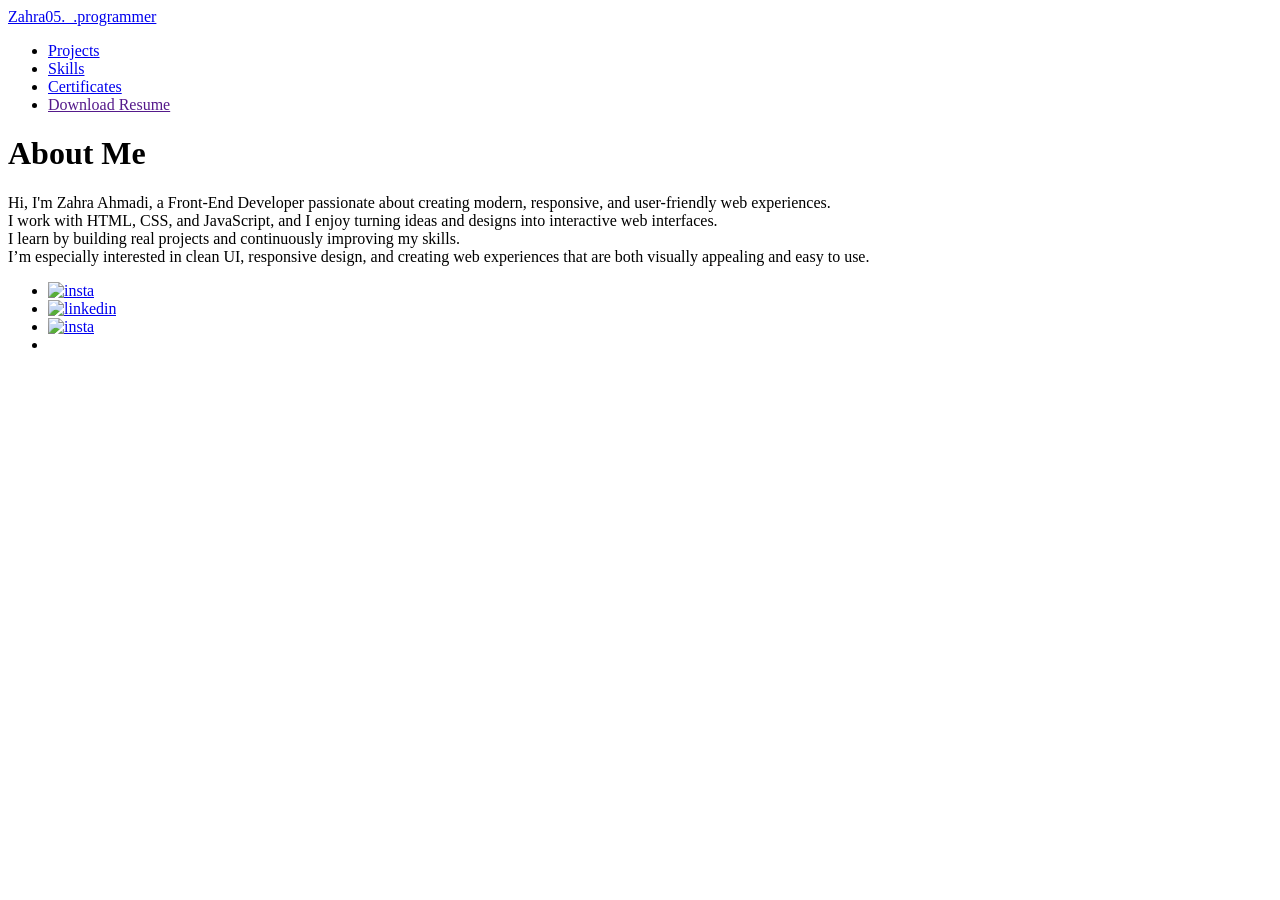
==== index.html @ 629c231f "Add sections" ====
<!doctype html>
<html lang="en">
  <head>
    <meta charset="UTF-8" />
    <meta name="viewport" content="width=device-width, initial-scale=1.0" />
    <title>Portfilo</title>
    <link rel="icon" href="imgs/logo.png" />
    <link rel="stylesheet" href="style.css" />
  </head>
  <body>
    <div class="container">
      <header>
        <a href="#" class="logo">Zahra05._.programmer</a>

        <ul>
          <li><a href="projects.html">Projects</a></li>
          <li><a href="skills.html">Skills</a></li>
          <li><a href="certi.html">Certificates</a></li>
          <li><a href="" download class="resume">Download Resume</a></li>
        </ul>
      </header>

      <div class="content">
        <h1>About Me</h1>
        <p>
          Hi, I'm Zahra Ahmadi, a Front-End Developer passionate about creating
          modern, responsive, and user-friendly web experiences.
          <br />
          I work with HTML, CSS, and JavaScript, and I enjoy turning ideas and
          designs into interactive web interfaces.
          <br />
          I learn by building real projects and continuously improving my
          skills.
          <br />
          I’m especially interested in clean UI, responsive design, and creating
          web experiences that are both visually appealing and easy to use.
        </p>
      </div>

      <ul class="icons">
        <li>
          <a href="https://github.com/zahraahmadi05"
            ><img src="imgs/github.png" alt="insta"
          /></a>
        </li>
        <li>
          <a href="https://www.linkedin.com/in/zahraahmadi2005/"
            ><img src="imgs/linkedin.png" alt="linkedin"
          /></a>
        </li>
        <li>
          <a href="#"><img src="imgs/insta.png" alt="insta" /></a>
        </li>
        <li>
          <a href="mailto:ahmadizahra2005@gmail.com"
            ><img src="imgs/email.png" alt=""
          /></a>
        </li>
      </ul>
    </div>
  </body>
</html>
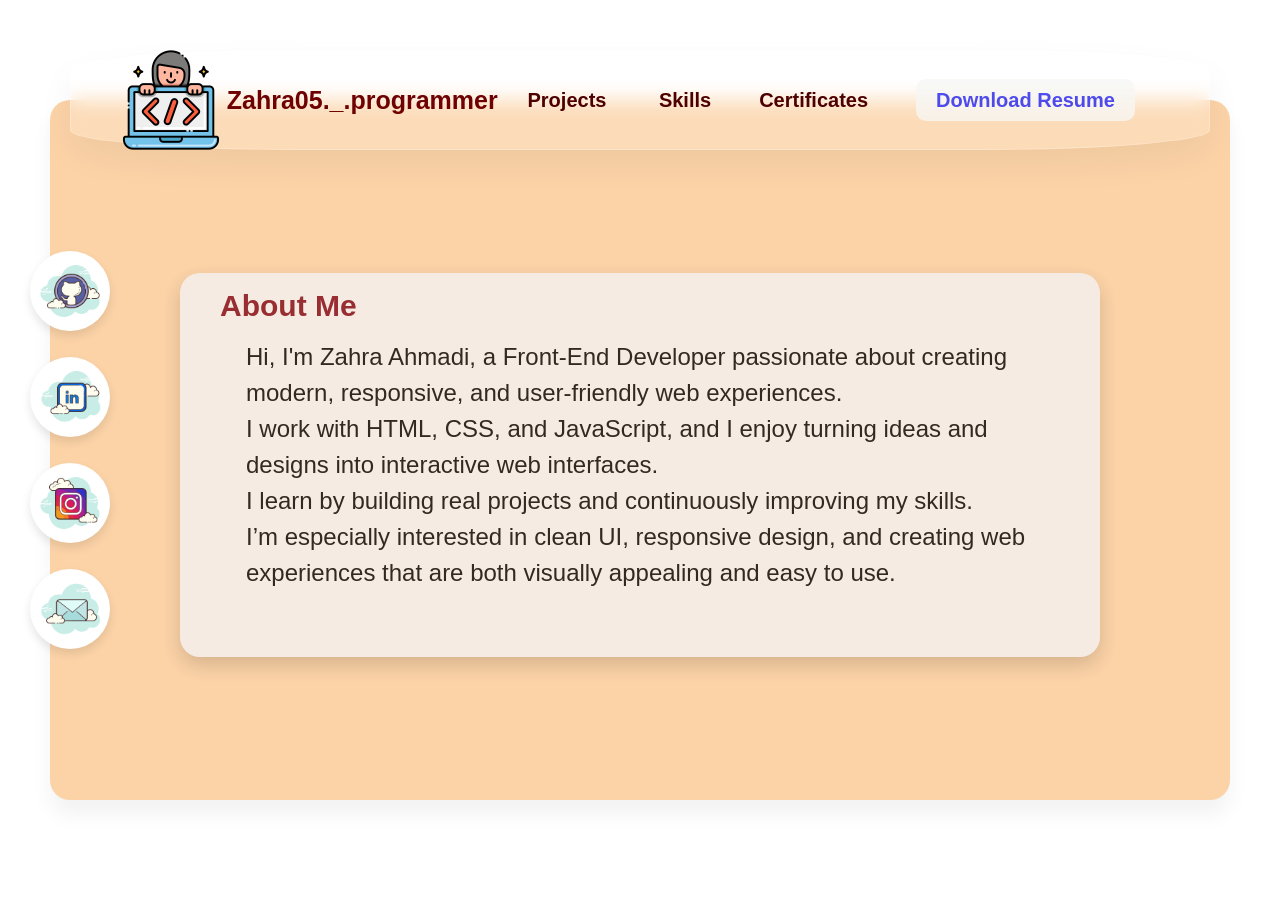
==== commit bafa0ebc: "Add logo" ====
--- a/index.html
+++ b/index.html
@@ -10,10 +10,14 @@
   <body>
     <div class="container">
       <header>
+        <img src="imgs/logo.png" alt="" />
         <a href="#" class="logo">Zahra05._.programmer</a>
 
         <ul>
-          <li><a href="projects.html">Projects</a></li>
+          <li>
+            <a href="projects.html">Projects</a>
+            <img class="project" src="imgs/projects.png" alt="" />
+          </li>
           <li><a href="skills.html">Skills</a></li>
           <li><a href="certi.html">Certificates</a></li>
           <li><a href="" download class="resume">Download Resume</a></li>
--- a/style.css
+++ b/style.css
@@ -0,0 +1,143 @@
+* {
+  margin: 0;
+  padding: 0;
+  box-sizing: border-box;
+  font-family: "Numans", sans-serif;
+}
+
+body {
+  display: flex;
+  justify-content: center;
+  align-items: center;
+  height: 100vh;
+}
+
+.container {
+  position: relative;
+  width: calc(100% - 100px);
+  height: calc(100vh - 200px);
+  background-color: #fcd3a7;
+  box-shadow: 0 15px 20px rgba(0, 0, 0, 0.05);
+  border-radius: 20px;
+  display: flex;
+  justify-content: center;
+  align-items: center;
+}
+
+header {
+  position: absolute;
+  height: 100px;
+  top: -50px;
+  left: 20px;
+  right: 20px;
+  background-color: rgba(255, 255, 255, 0.2);
+  display: flex;
+  justify-content: space-between;
+  align-items: center;
+  padding: 20px 50px;
+  box-shadow: 0 15px 35px rgba(0, 0, 0, 0.05);
+  border: 1px solid rgba(255, 255, 255, 0.25);
+  border-radius: 20%;
+  backdrop-filter: blur(10px);
+}
+
+header ul {
+  display: flex;
+}
+
+header .logo {
+  color: rgb(110, 1, 1);
+  font-size: 25px;
+  text-decoration: none;
+  font-weight: bolder;
+}
+
+header ul li {
+  list-style: none;
+  margin: 0 24px;
+}
+
+header ul a {
+  text-decoration: none;
+  color: rgb(78, 0, 0);
+  font-size: 20px;
+  font-weight: 600;
+}
+
+header ul a:hover {
+  color: blue;
+  transition: 0.5s;
+}
+
+header ul .resume {
+  color: rgb(34, 34, 239);
+  background: rgb(247, 247, 244);
+  border-radius: 10px;
+  padding: 10px 20px;
+  opacity: 80%;
+}
+
+header ul .resume:hover {
+  color: aquamarine;
+  background: black;
+  transition: 0.5s;
+}
+
+.content {
+  position: relative;
+  background: #f5f2f2;
+  box-shadow: 0 8px 20px rgba(0, 0, 0, 0.2);
+  width: 920px;
+  height: auto;
+  padding: 40px;
+  border-radius: 20px;
+  opacity: 80%;
+  margin-top: 30px;
+}
+
+.content h1 {
+  position: absolute;
+  top: 16px;
+  font-size: 30px;
+  color: #800514;
+  font-weight: 600;
+}
+
+.content p {
+  font-size: 24px;
+  padding: 26px;
+  line-height: 1.5;
+}
+
+.icons {
+  position: absolute;
+  left: -20px;
+  display: flex;
+  justify-content: center;
+  align-items: center;
+  flex-direction: column;
+}
+
+.icons li {
+  list-style: none;
+}
+
+.icons li a {
+  text-decoration: none;
+  width: 80px;
+  height: 80px;
+  background-color: #fff;
+  display: flex;
+  justify-content: center;
+  align-items: center;
+  border-radius: 50%;
+  margin: 13px 0;
+  box-shadow: 0 5px 10px rgba(0, 0, 0, 0.1);
+}
+
+.icons li a img {
+  transform: scale(0.6);
+  width: 200px;
+  height: 150%;
+  transition: 0.5s;
+}
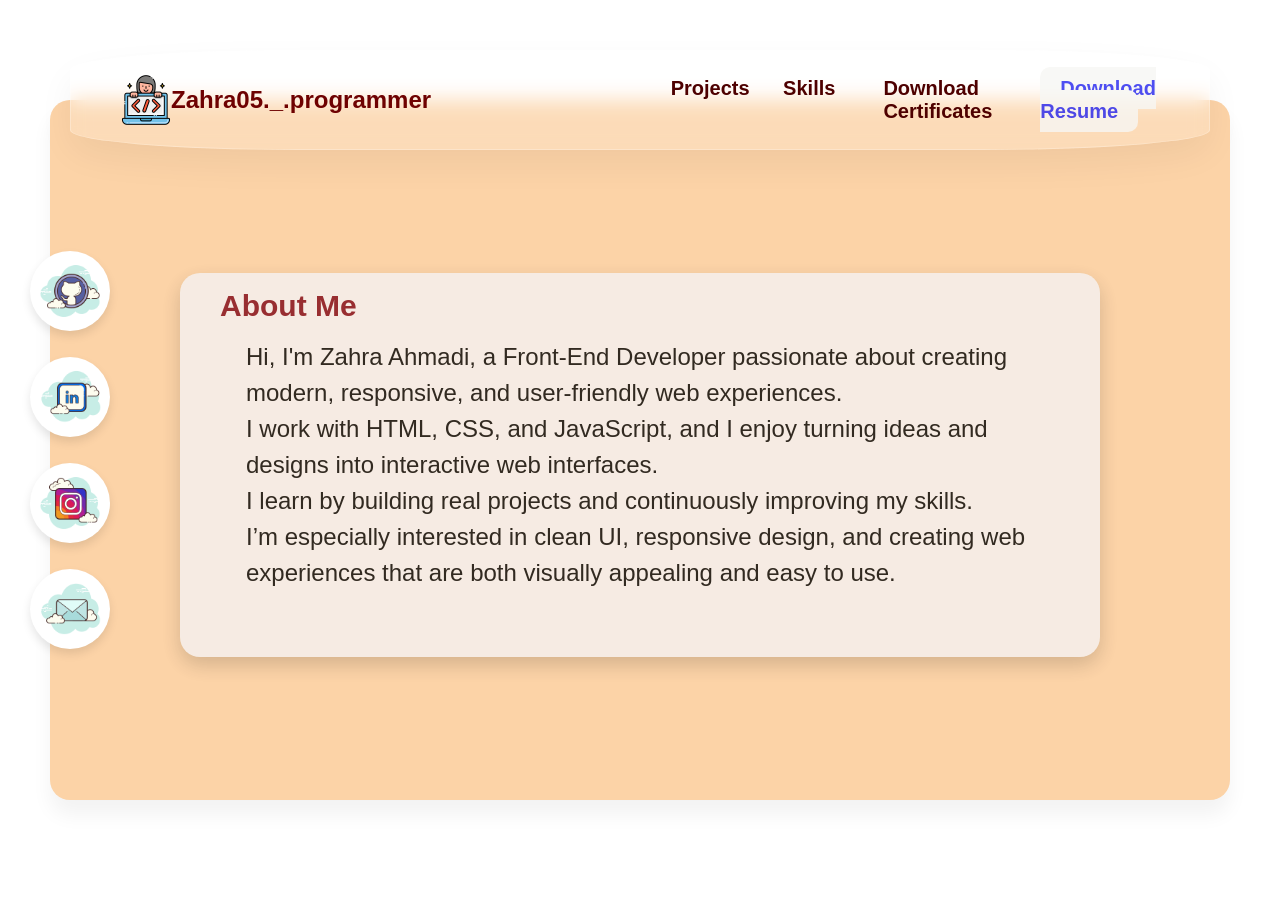
==== commit 391fbc14: "Add updates" ====
--- a/index.html
+++ b/index.html
@@ -11,16 +11,23 @@
     <div class="container">
       <header>
         <img src="imgs/logo.png" alt="" />
-        <a href="#" class="logo">Zahra05._.programmer</a>
+        <a href="index.html" class="logo">Zahra05._.programmer</a>
 
         <ul>
           <li>
-            <a href="projects.html">Projects</a>
-            <img class="project" src="imgs/projects.png" alt="" />
+            <a href="projects.html" class="project">Projects </a>
           </li>
-          <li><a href="skills.html">Skills</a></li>
-          <li><a href="certi.html">Certificates</a></li>
-          <li><a href="" download class="resume">Download Resume</a></li>
+          <li><a href="skills.html" class="skill">Skills</a></li>
+          <li>
+            <a href="files/Licences (eng).pdf" download class="certificates"
+              >Download Certificates</a
+            >
+          </li>
+          <li>
+            <a href="files/ZahraAhmadi.pdf" download class="resume"
+              >Download Resume</a
+            >
+          </li>
         </ul>
       </header>
 
@@ -43,21 +50,25 @@
 
       <ul class="icons">
         <li>
-          <a href="https://github.com/zahraahmadi05"
+          <a href="https://github.com/zahraahmadi05" target="_blank"
             ><img src="imgs/github.png" alt="insta"
           /></a>
         </li>
         <li>
-          <a href="https://www.linkedin.com/in/zahraahmadi2005/"
-            ><img src="imgs/linkedin.png" alt="linkedin"
+          <a href="https://www.linkedin.com/in/zahraahmadi2005/" target="_blank"
+            ><img src="imgs/linkedin.png" alt="linkedin" />
+          </a>
+        </li>
+        <li>
+          <a
+            href="https://www.instagram.com/zahra05._.programmer"
+            target="_blank"
+            ><img src="imgs/insta.png" alt="insta"
           /></a>
         </li>
         <li>
-          <a href="#"><img src="imgs/insta.png" alt="insta" /></a>
-        </li>
-        <li>
           <a href="mailto:ahmadizahra2005@gmail.com"
-            ><img src="imgs/email.png" alt=""
+            ><img src="imgs/email.png" alt="email"
           /></a>
         </li>
       </ul>
--- a/style.css
+++ b/style.css
@@ -41,20 +41,33 @@
   backdrop-filter: blur(10px);
 }
 
+header img {
+  width: 50px;
+}
+
 header ul {
   display: flex;
 }
 
 header .logo {
   color: rgb(110, 1, 1);
-  font-size: 25px;
+  font-size: 24px;
   text-decoration: none;
   font-weight: bolder;
+  margin-right: 230px;
 }
 
 header ul li {
   list-style: none;
   margin: 0 24px;
+}
+
+header ul li .project {
+  width: 50px;
+  display: flex;
+  justify-content: center;
+  align-items: center;
+  flex-direction: column;
 }
 
 header ul a {
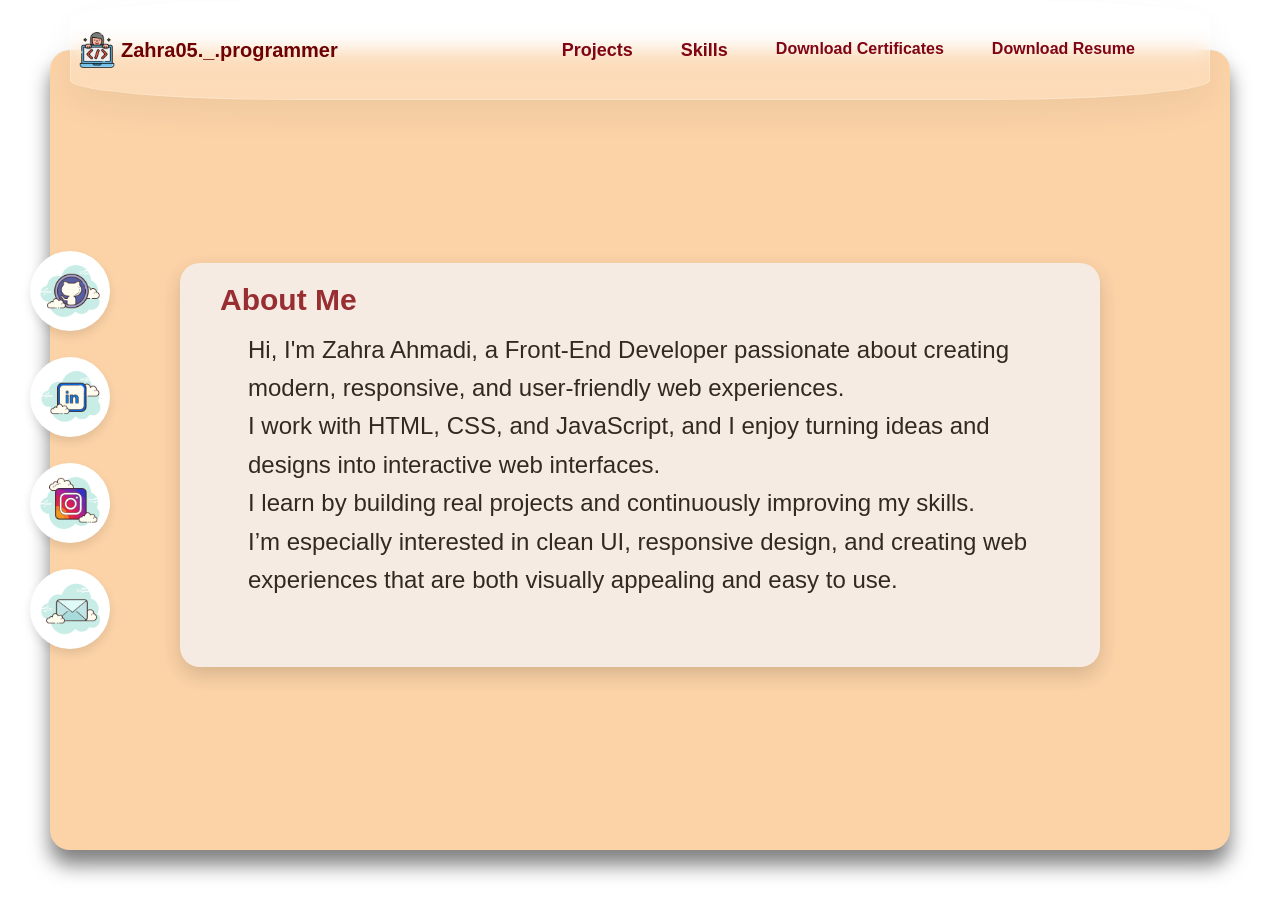
==== commit 3f1e108f: "Add todo project" ====
--- a/index.html
+++ b/index.html
@@ -15,7 +15,7 @@
 
         <ul>
           <li>
-            <a href="projects.html" class="project">Projects </a>
+            <a href="project.html" class="project">Projects </a>
           </li>
           <li><a href="skills.html" class="skill">Skills</a></li>
           <li>
--- a/style.css
+++ b/style.css
@@ -15,9 +15,9 @@
 .container {
   position: relative;
   width: calc(100% - 100px);
-  height: calc(100vh - 200px);
+  height: calc(100vh - 100px);
   background-color: #fcd3a7;
-  box-shadow: 0 15px 20px rgba(0, 0, 0, 0.05);
+  box-shadow: 0 15px 20px rgba(0, 0, 0, 0.5);
   border-radius: 20px;
   display: flex;
   justify-content: center;
@@ -42,7 +42,8 @@
 }
 
 header img {
-  width: 50px;
+  width: 36px;
+  margin-left: -42px;
 }
 
 header ul {
@@ -51,10 +52,10 @@
 
 header .logo {
   color: rgb(110, 1, 1);
-  font-size: 24px;
+  font-size: 20px;
   text-decoration: none;
   font-weight: bolder;
-  margin-right: 230px;
+  position: fixed;
 }
 
 header ul li {
@@ -62,37 +63,62 @@
   margin: 0 24px;
 }
 
-header ul li .project {
-  width: 50px;
-  display: flex;
-  justify-content: center;
-  align-items: center;
-  flex-direction: column;
+header ul a {
+  text-decoration: none;
 }
 
-header ul a {
-  text-decoration: none;
-  color: rgb(78, 0, 0);
-  font-size: 20px;
+header ul .project {
+  font-size: 18px;
+  color: #800514;
   font-weight: 600;
 }
 
-header ul a:hover {
-  color: blue;
+header ul .project:hover {
+  color: rgb(251, 238, 185);
+  background: rgb(246, 69, 69);
+  padding: 6px 10px;
+  border-radius: 10px;
+  transition: 0.5s;
+}
+
+header ul .skill {
+  font-size: 18px;
+  color: #800514;
+  font-weight: 600;
+}
+
+header ul .skill:hover {
+  color: rgb(251, 238, 185);
+  background: rgb(239, 80, 80);
+  padding: 6px 10px;
+  border-radius: 10px;
+  transition: 0.5s;
+}
+
+header ul .certificates {
+  color: #800514;
+  font-weight: 600;
+  font-size: 16px;
+}
+
+header ul .certificates:hover {
+  color: aquamarine;
+  background: black;
+  border-radius: 10px;
+  padding: 8px 14px;
   transition: 0.5s;
 }
 
 header ul .resume {
-  color: rgb(34, 34, 239);
-  background: rgb(247, 247, 244);
-  border-radius: 10px;
-  padding: 10px 20px;
-  opacity: 80%;
+  color: #800514;
+  font-weight: 600;
 }
 
 header ul .resume:hover {
   color: aquamarine;
   background: black;
+  border-radius: 10px;
+  padding: 8px 14px;
   transition: 0.5s;
 }
 
@@ -110,7 +136,7 @@
 
 .content h1 {
   position: absolute;
-  top: 16px;
+  top: 20px;
   font-size: 30px;
   color: #800514;
   font-weight: 600;
@@ -118,8 +144,8 @@
 
 .content p {
   font-size: 24px;
-  padding: 26px;
-  line-height: 1.5;
+  padding: 28px;
+  line-height: 1.6;
 }
 
 .icons {
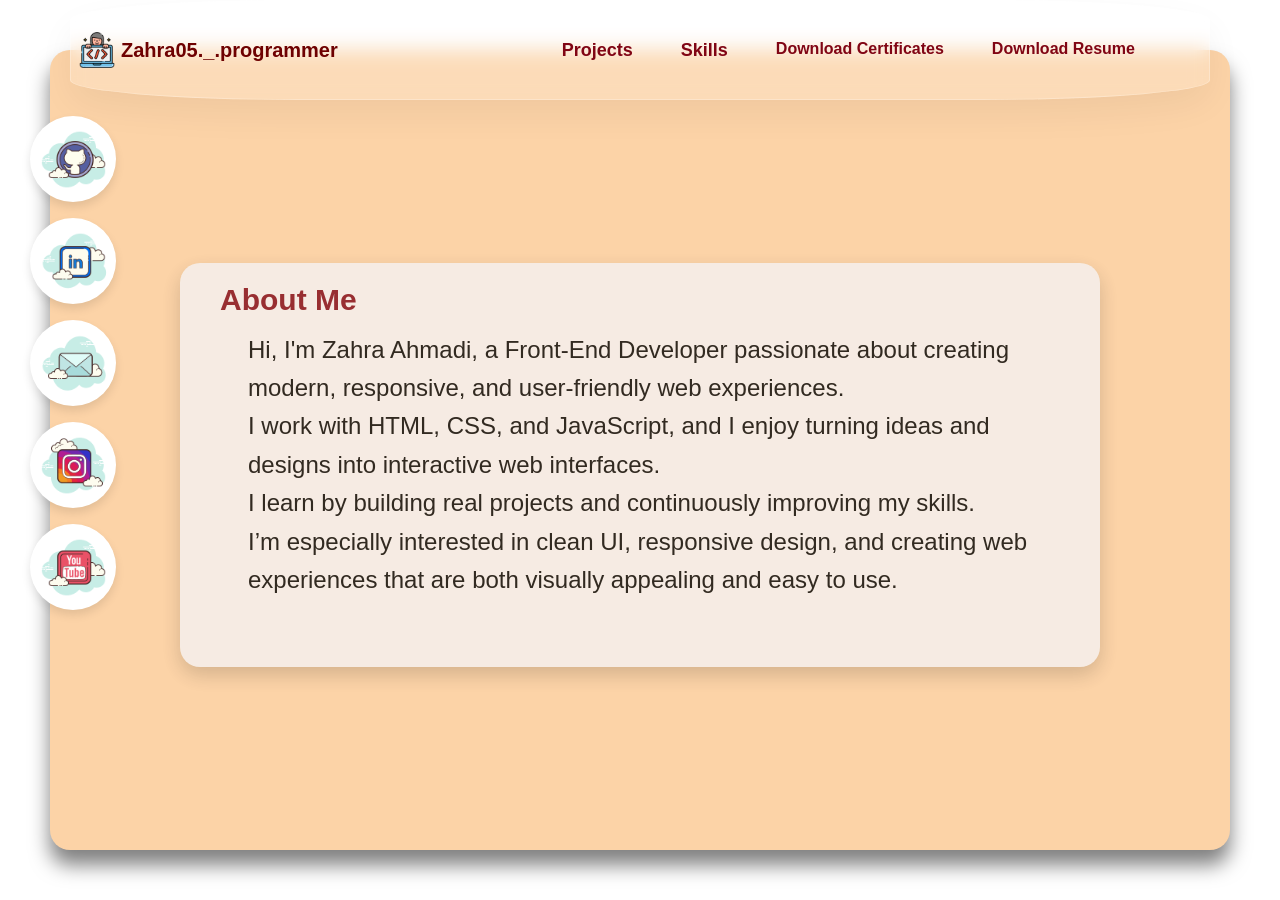
==== commit 716208e8: "Add youtube section" ====
--- a/index.html
+++ b/index.html
@@ -60,6 +60,11 @@
           </a>
         </li>
         <li>
+          <a href="mailto:ahmadizahra2005@gmail.com"
+            ><img src="imgs/email.png" alt="email"
+          /></a>
+        </li>
+        <li>
           <a
             href="https://www.instagram.com/zahra05._.programmer"
             target="_blank"
@@ -67,9 +72,9 @@
           /></a>
         </li>
         <li>
-          <a href="mailto:ahmadizahra2005@gmail.com"
-            ><img src="imgs/email.png" alt="email"
-          /></a>
+          <a href="https://www.youtube.com/@zara-in-progress" target="_blank">
+            <img src="imgs/youtube.png" alt="youtube" />
+          </a>
         </li>
       </ul>
     </div>
--- a/style.css
+++ b/style.css
@@ -150,6 +150,7 @@
 
 .icons {
   position: absolute;
+  top: 58px;
   left: -20px;
   display: flex;
   justify-content: center;
@@ -163,14 +164,14 @@
 
 .icons li a {
   text-decoration: none;
-  width: 80px;
-  height: 80px;
+  width: 86px;
+  height: 86px;
   background-color: #fff;
   display: flex;
   justify-content: center;
   align-items: center;
   border-radius: 50%;
-  margin: 13px 0;
+  margin: 8px 0;
   box-shadow: 0 5px 10px rgba(0, 0, 0, 0.1);
 }
 
@@ -178,5 +179,9 @@
   transform: scale(0.6);
   width: 200px;
   height: 150%;
-  transition: 0.5s;
+  transition: 0.7s;
 }
+
+.icons li:hover a img {
+  transform: scale(1) rotate(360deg);
+}
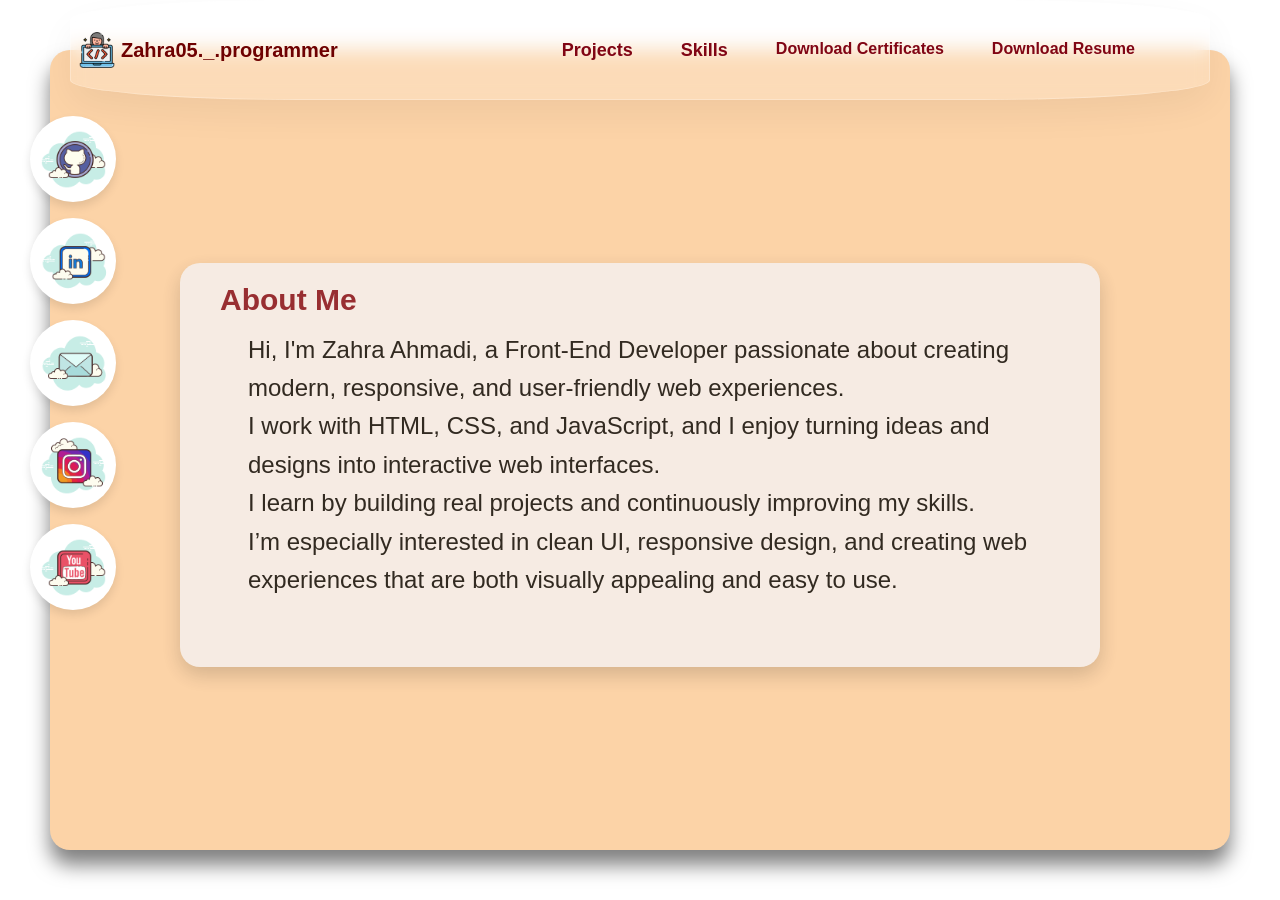
==== commit c9c643b2: "Nothing" ====
--- a/index.html
+++ b/index.html
@@ -11,7 +11,9 @@
     <div class="container">
       <header>
         <img src="imgs/logo.png" alt="" />
-        <a href="index.html" class="logo">Zahra05._.programmer</a>
+        <a href="https://portfilo-azure-two.vercel.app/" class="logo"
+          >Zahra05._.programmer</a
+        >
 
         <ul>
           <li>
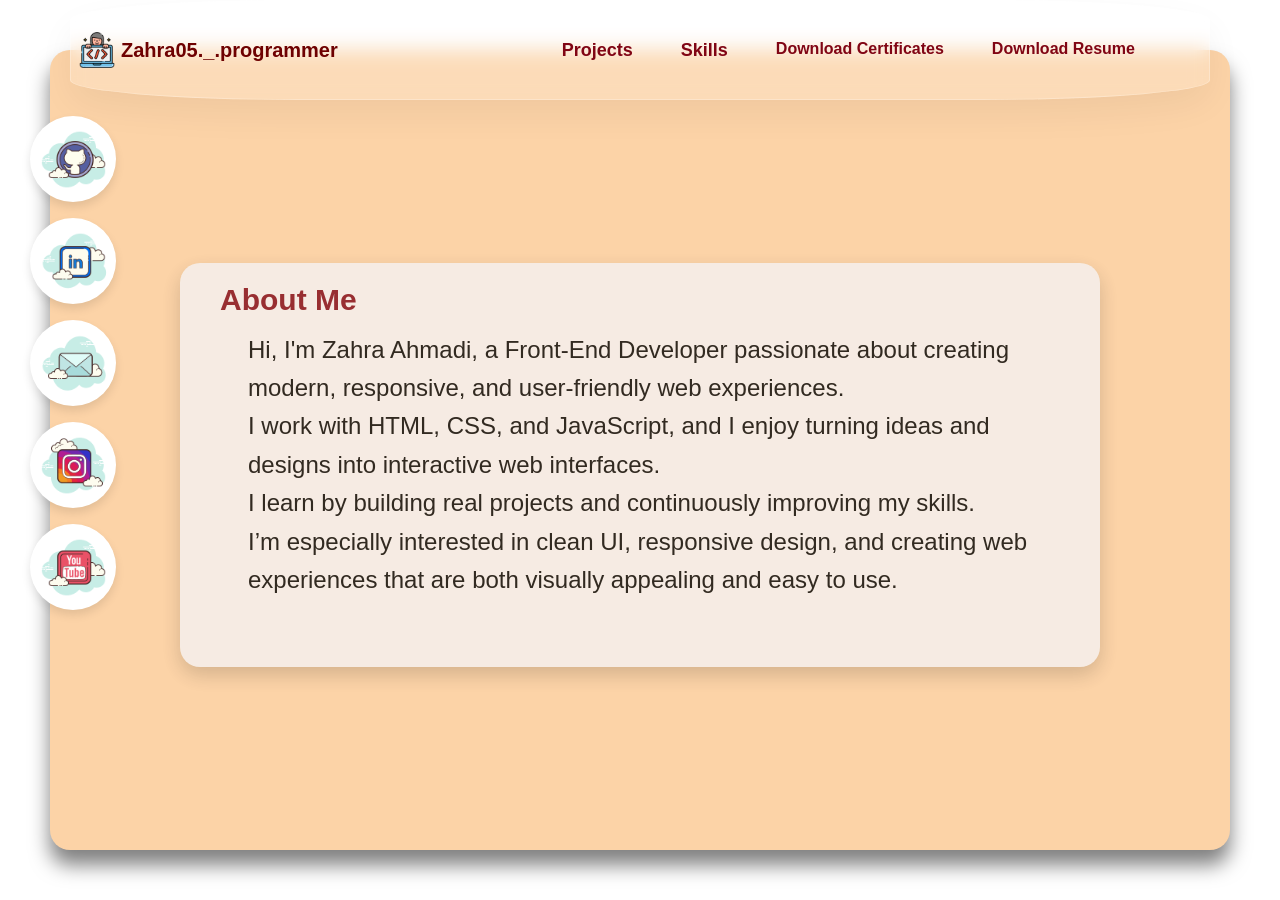
==== commit 120fef8a: "Nothing" ====
--- a/index.html
+++ b/index.html
@@ -11,9 +11,7 @@
     <div class="container">
       <header>
         <img src="imgs/logo.png" alt="" />
-        <a href="https://portfilo-azure-two.vercel.app/" class="logo"
-          >Zahra05._.programmer</a
-        >
+        <a href="index.html" class="logo">Zahra05._.programmer</a>
 
         <ul>
           <li>
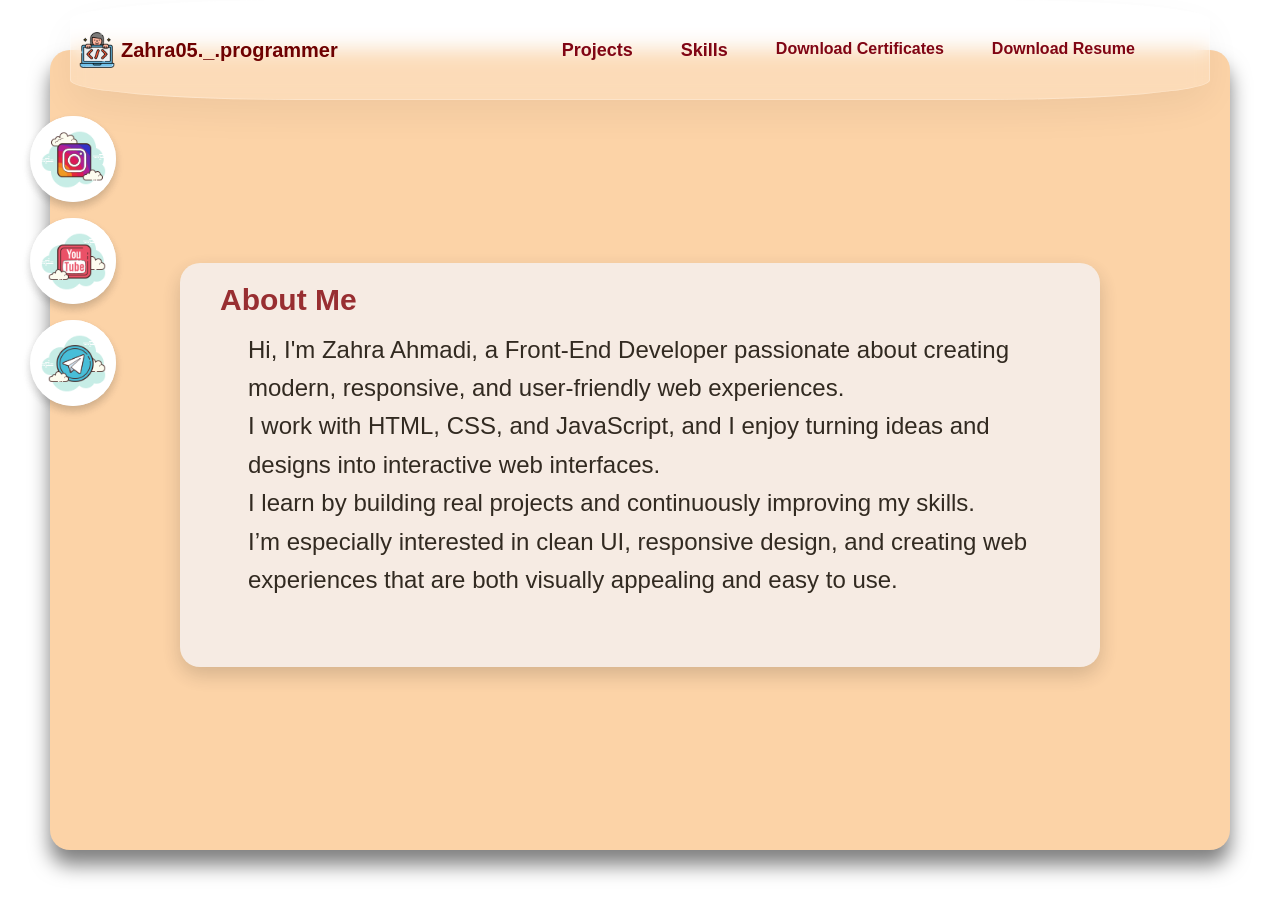
==== commit 1db95359: "Add telegram link" ====
--- a/index.html
+++ b/index.html
@@ -64,9 +64,12 @@
             ><img src="imgs/email.png" alt="email"
           /></a>
         </li>
+      </ul>
+
+      <ul class="icons">
         <li>
           <a
-            href="https://www.instagram.com/zahra05._.programmer"
+            href="https://www.instagram.com/zara05._.programmer"
             target="_blank"
             ><img src="imgs/insta.png" alt="insta"
           /></a>
@@ -76,6 +79,11 @@
             <img src="imgs/youtube.png" alt="youtube" />
           </a>
         </li>
+        <li>
+          <a href="https://t.me/zaraprog05" target="_blank">
+            <img src="imgs/telegram.png" alt="" />
+          </a>
+        </li>
       </ul>
     </div>
   </body>
